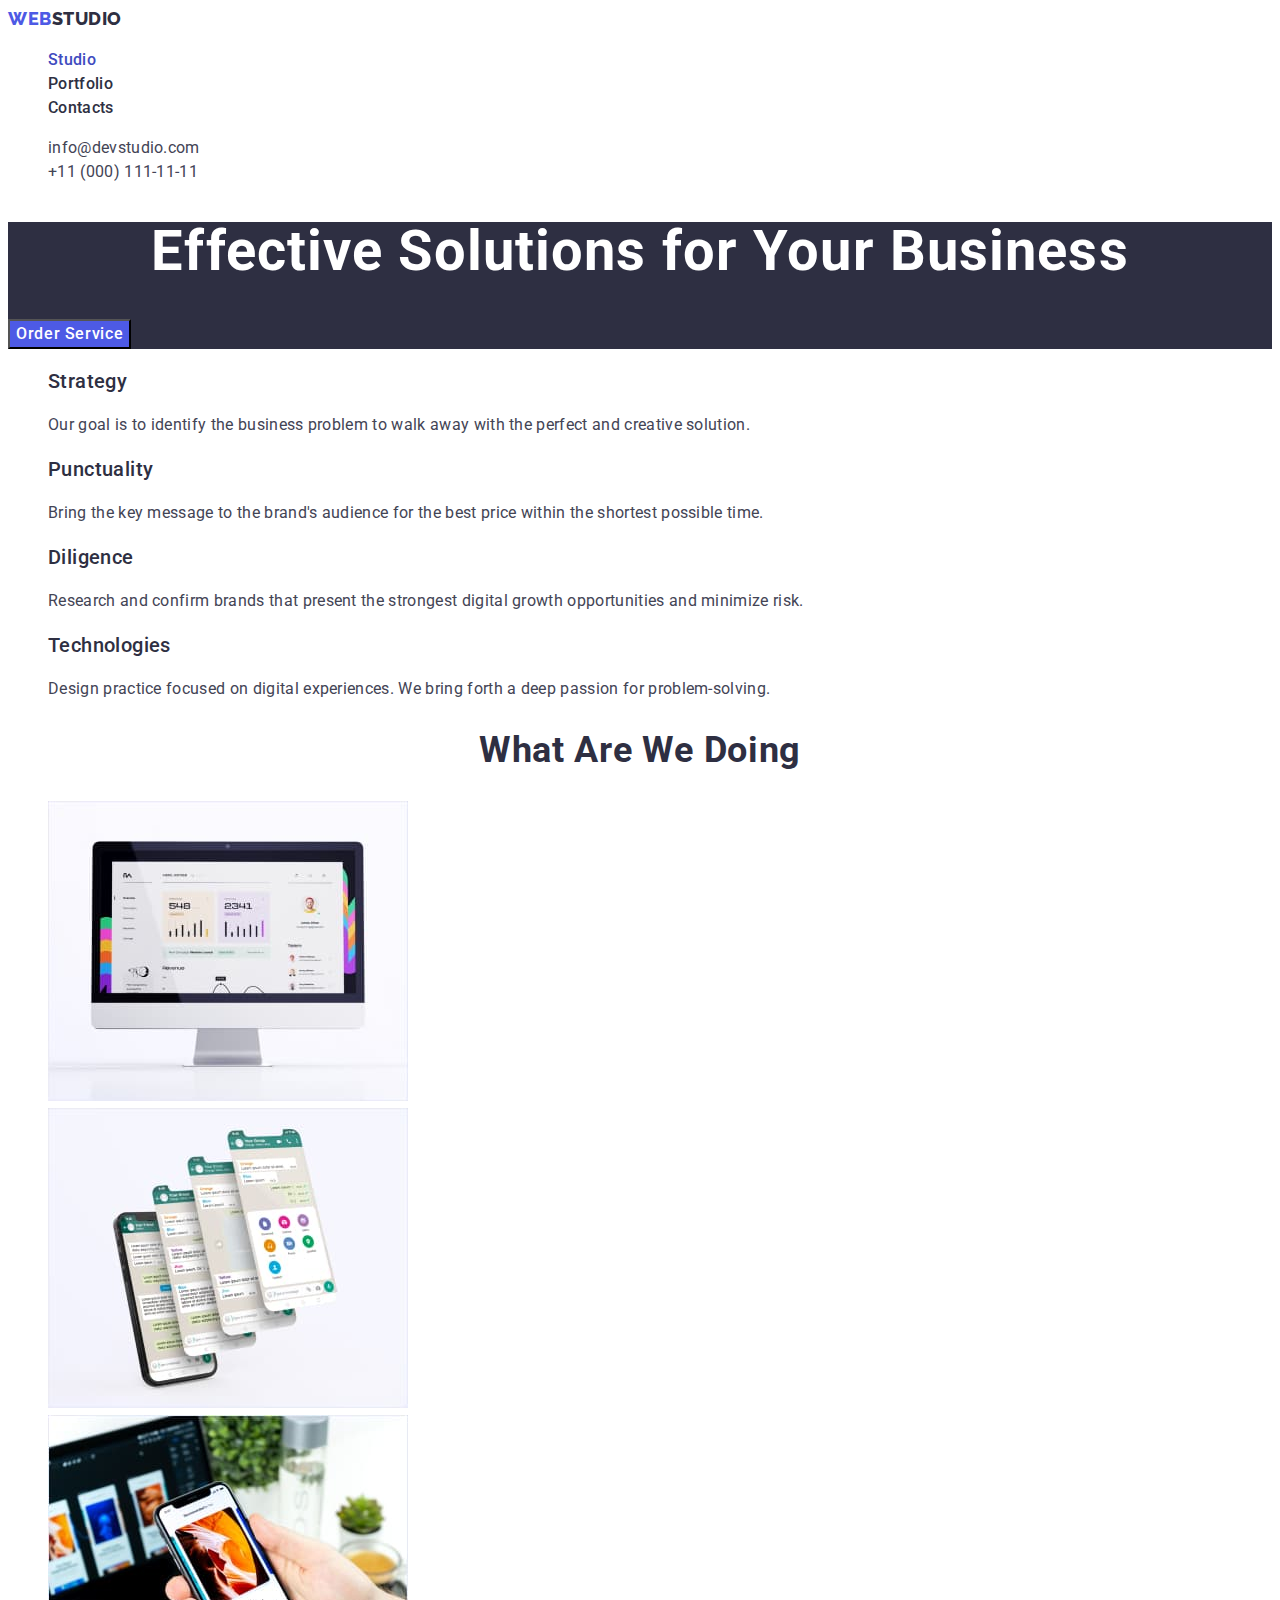
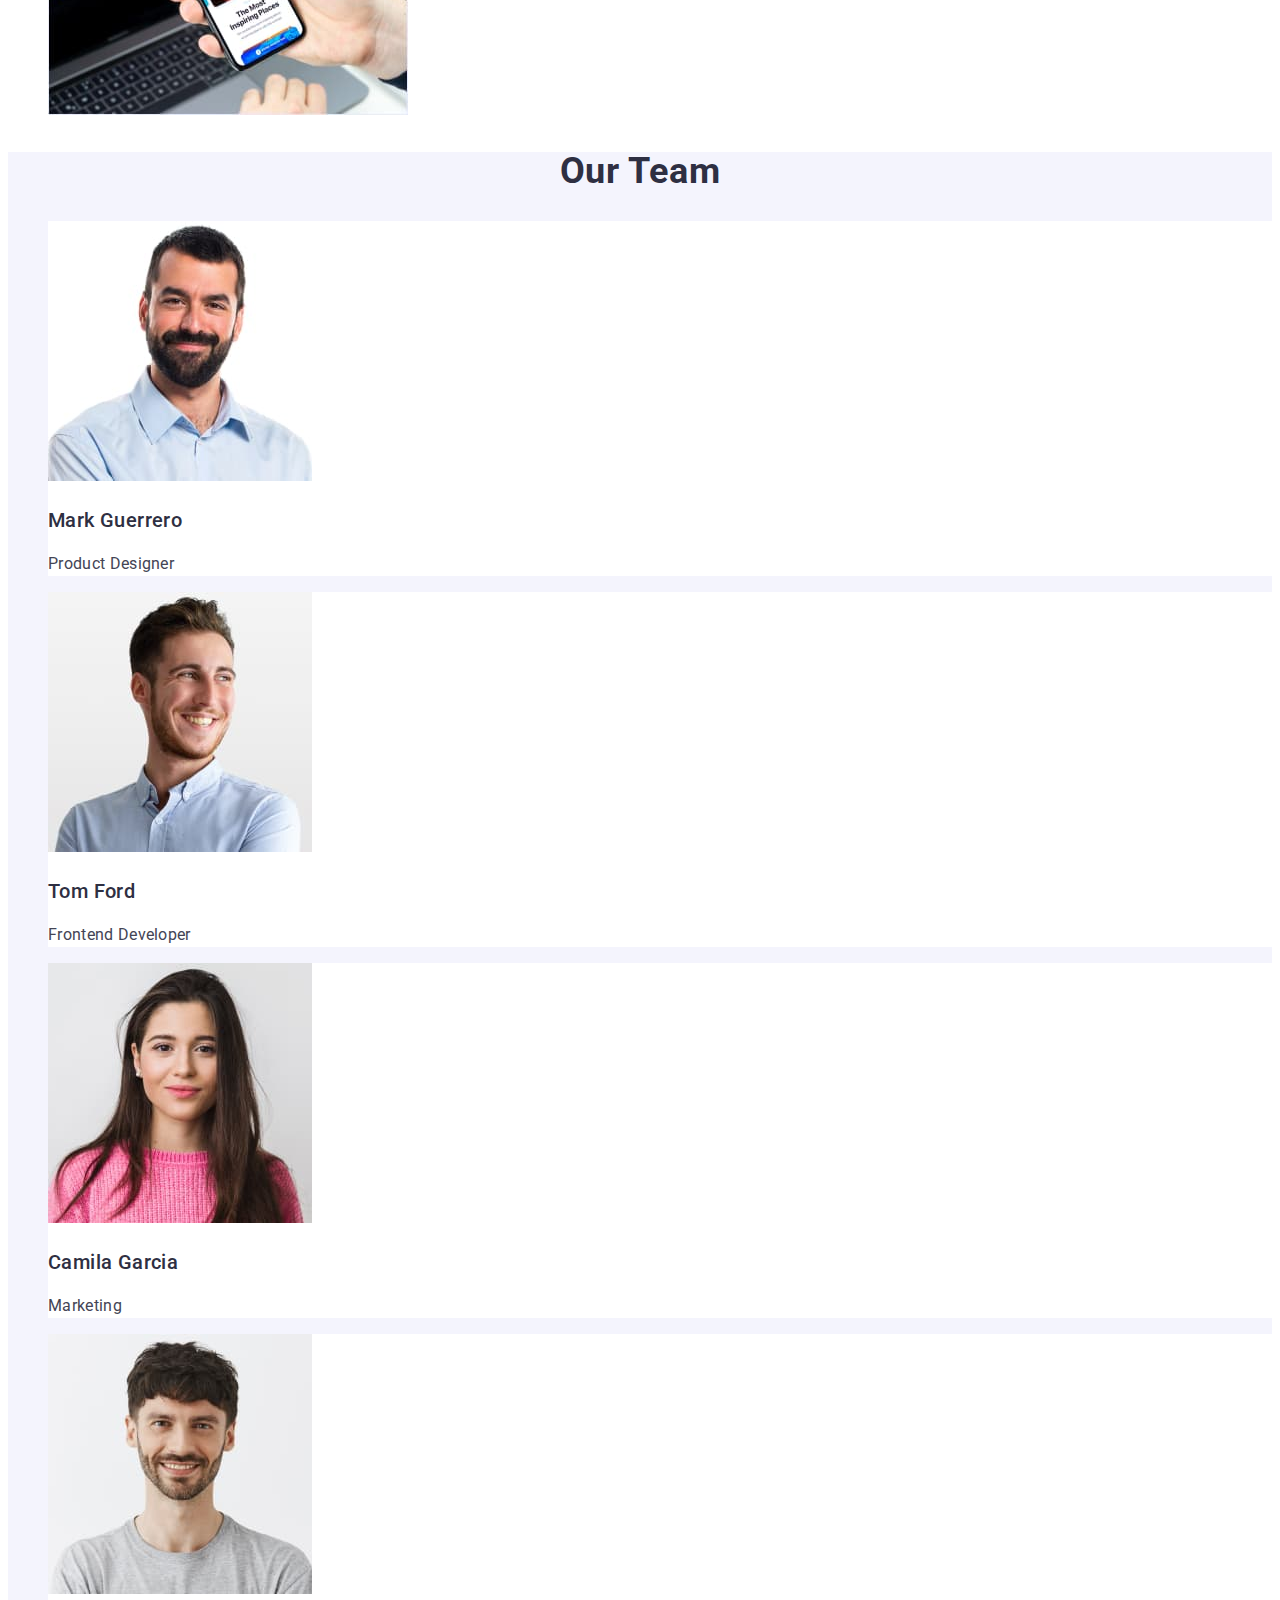
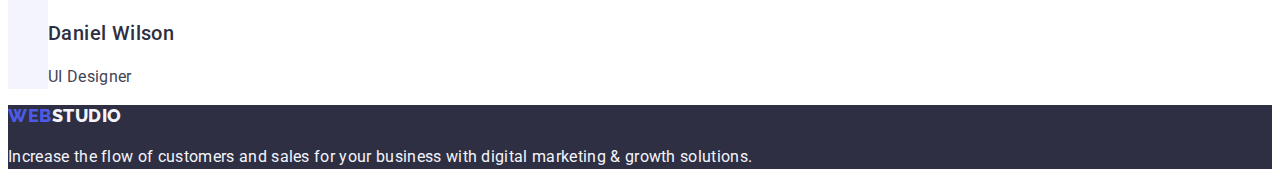
==== index.html @ a980b874 "Initial commit" ====
<!DOCTYPE html>
<html lang="en">
  <head>
    <meta charset="UTF-8" />
    <meta http-equiv="X-UA-Compatible" content="IE=edge" />
    <meta name="viewport" content="width=device-width, initial-scale=1.0" />
    <title>Web Studio</title>
    <link rel="preconnect" href="https://fonts.googleapis.com" />
    <link rel="preconnect" href="https://fonts.gstatic.com" crossorigin />
    <link
      href="https://fonts.googleapis.com/css2?family=Raleway:wght@800&family=Roboto:wght@400;500;700;900&display=swap"
      rel="stylesheet"
    />
    <link rel="stylesheet" href="./css/styles.css" />
  </head>
  <body>
    <!-- Header -->
    <header class="page-header">
      <!-- Navigation -->
      <nav class="navigation">
        <!-- Logotype -->
        <a class="link logotype" href="./index.html"
          >Web<span class="logo-theme-light">Studio</span></a
        >
        <ul class="menu list">
          <li class="menu-item">
            <a class="menu-link link current" href="./index.html">Studio</a>
          </li>

          <li class="menu-item">
            <a class="menu-link link" href="./portfolio.html">Portfolio</a>
          </li>

          <li class="menu-item">
            <a class="menu-link link" href="">Contacts</a>
          </li>
        </ul>
      </nav>
      <!-- Contacts -->
      <address class="address">
        <ul class="contacts list">
          <li class="contact-item">
            <a class="contact-link link" href="mailto:info@devstudio.com">info@devstudio.com</a>
          </li>

          <li class="contact-item">
            <a class="contact-link link" href="tel:+110001111111">+11 (000) 111-11-11</a>
          </li>
        </ul>
      </address>
    </header>
    <!-- Main content -->
    <main>
      <!-- Hero -->
      <section class="hero">
        <h1 class="hero-title">Effective Solutions for Your Business</h1>
        <button class="modal-btn" type="button">Order Service</button>
      </section>
      <!-- Our advantages -->
      <section class="advantages">
        <h2 class="secondary-title" hidden>Our advantages</h2>
        <ul class="list">
          <li>
            <h3 class="advantage-title">Strategy</h3>
            <p class="advantage-text">
              Our goal is to identify the business problem to walk away with the perfect and
              creative solution.
            </p>
          </li>

          <li>
            <h3 class="advantage-title">Punctuality</h3>
            <p class="advantage-text">
              Bring the key message to the brand's audience for the best price within the shortest
              possible time.
            </p>
          </li>

          <li>
            <h3 class="advantage-title">Diligence</h3>
            <p class="advantage-text">
              Research and confirm brands that present the strongest digital growth opportunities
              and minimize risk.
            </p>
          </li>

          <li>
            <h3 class="advantage-title">Technologies</h3>
            <p class="advantage-text">
              Design practice focused on digital experiences. We bring forth a deep passion for
              problem-solving.
            </p>
          </li>
        </ul>
      </section>
      <!-- What are we doing -->
      <section class="services">
        <h2 class="secondary-title">What are we doing</h2>
        <ul class="list">
          <li>
            <img src="./images/services/img-1.jpg" alt="Computer" width="360" height="300" />
          </li>

          <li>
            <img
              src="./images/services/img-2.jpg" alt="Message on mobile phone" width="360" height="300" />
          </li>

          <li>
            <img
              src="./images/services/img-3.jpg" alt="Mobile phone and laptop" width="360" height="300" />
          </li>
        </ul>
      </section>

      <!-- Our team -->
      <section class="team">
        <h2 class="secondary-title">Our Team</h2>
        <ul class="list">
          <li class="team-item">
            <img
              src="./images/our-team/mark-guerrero.jpg"
              alt="Mark Guerrero"
              width="264"
              height="260"
            />
            <h3 class="photo-title">Mark Guerrero</h3>
            <p class="photo-description">Product Designer</p>
          </li>

          <li class="team-item">
            <img src="./images/our-team/tom-ford.jpg" alt="Tom Ford" width="264" height="260" />
            <h3 class="photo-title">Tom Ford</h3>
            <p class="photo-description">Frontend Developer</p>
          </li>

          <li class="team-item">
            <img
              src="./images/our-team/camila-garcia.jpg"
              alt="Camila Garcia"
              width="264"
              height="260"
            />
            <h3 class="photo-title">Camila Garcia</h3>
            <p class="photo-description">Marketing</p>
          </li>
          
          <li class="team-item">
            <img
              src="./images/our-team/daniel-wilson.jpg"
              alt="Daniel Wilson"
              width="264"
              height="260"
            />
            <h3 class="photo-title">Daniel Wilson</h3>
            <p class="photo-description">UI Designer</p>
          </li>
        </ul>
      </section>
    </main>
    <!-- Footer -->
    <footer class="page-footer">
      <!-- Logotype -->
      <a class="link logotype" href="./index.html"
        >Web<span class="logo-theme-dark">Studio</span></a
      >
      <p class="footer-text">
        Increase the flow of customers and sales for your business with digital marketing & growth
        solutions.
      </p>
    </footer>
  </body>
</html>
---- css/styles.css ----
:root {
  --primary-text-color-theme-light: #434455;
  --secondary-text-color-theme-light: #2e2f42;
  --primary-text-color-theme-dark: #ffffff;
  --secondary-text-color-theme-dark: #f4f4fd;
  --logo-color: #4d5ae5;
  --accent-color: #404bbf;
  --batton-background-theme-dark: #4d5ae5;
  --batton-background-accent: #404bbf;
}

.list {
  list-style: none;
}

.link {
  text-decoration: none;
}

body {
  background-color: #ffffff;
  font-family: "Roboto", sans-serif;
  font-size: 16px;
  line-height: 1.5;
  letter-spacing: 0.02em;
  color: var(--primary-text-color-theme-light);
}

/* ==================================COMPONENTS=============================== */

.secondary-title {
   font-size: 36px;
  line-height: 1.11;
  text-align: center;
    text-transform: capitalize;
    letter-spacing: 0.02em;
    color: var(--secondary-text-color-theme-light);
}

.photo-title {
  font-weight: 500;
  font-size: 20px;
  line-height: 1.2;
  letter-spacing: 0.02em;
  color: var(--secondary-text-color-theme-light);
}

.photo-description {
  font-weight: 400;
  font-size: 16px;
  color: var(--primary-text-color-theme-light);
}

/* ==================================/COMPONENTS=============================== */

/* ==================================HEADER=============================== */
/* Logotype */
.logotype {
  font-family: "Raleway", sans-serif;
  font-weight: 800;
  font-size: 18px;
  line-height: 1.17;
  letter-spacing: 0.03em;
  text-transform: uppercase;
  color: var(--logo-color);
}

.logo-theme-light {
  color: var(--secondary-text-color-theme-light);
}

.logo-theme-dark {
  color: var(--secondary-text-color-theme-dark);
}

.menu-link {
  font-weight: 500;
  color: var(--secondary-text-color-theme-light);
}

.menu-link:hover,
.menu-link:focus {
  color: var(--accent-color);
}

/* Акцент на посилання на активну сторінку */
.menu .menu-link.link.current {
  color:var(--accent-color);
}

/* Contacts */

.address {
  font-style: normal;
}

.contact-link {
  font-style: normal;
  font-weight: 400;
  color: var(--primary-text-color-theme-light);
}
.contact-link:hover,
.contact-link:focus {
  color: var(--accent-color);
}

/* ==================================/HEADER=============================== */

/* ====================================HERO================================ */

.hero {
  background-color: var(--secondary-text-color-theme-light);
}

.hero-title {
  font-size: 56px;
  line-height: 1.07;
  color: var(--primary-text-color-theme-dark);
  text-align: center;
  letter-spacing: 0.02em;
}

/* Button */
.modal-btn {
  font-family: inherit;
  font-weight: 500;
  font-size: 16px;
  line-height: 1.5;
  letter-spacing: 0.04em;
  color: var(--primary-text-color-theme-dark);
  background: var(--batton-background-theme-dark);
  cursor: pointer;
}

.modal-btn:hover,
.modal-btn:focus {
  background: var(--batton-background-accent);
}

/* ====================================/HERO================================ */

/* ================================OUR ADVANTAGES============================ */

.advantage-title {
  font-weight: 500;
  font-size: 20px;
  line-height: 1.2;
  letter-spacing: 0.02em;
  color: var(--secondary-text-color-theme-light);
}

.advantage-text {
   color: var(--primary-text-color-theme-light);
}

/* ================================/OUR ADVANTAGES============================ */

/* ===============================WHAT ARE WE DOING=========================== */

/* ==============================/WHAT ARE WE DOING=========================== */

/* ====================================OUR TEAM=============================== */

.team {
  background-color: #F4F4FD;
}

.team-item {
  background-color: #FFFFFF;
}

/* ===================================/OUR TEAM=============================== */

/* =====================================FOOTER================================ */

.page-footer {
  background-color: var(--secondary-text-color-theme-light);
}

.footer-text {
  color: var(--secondary-text-color-theme-dark);
}

/* =====================================/FOOTER================================ */

/* =====================================FILTER================================ */

.filter-btn {
  font-family: inherit;
  font-style: normal;
  font-weight: 500;
  font-size: 16px;
  line-height: 1.5;
  letter-spacing: 0.04em;
  color: var(--logo-color);
  background: var(--secondary-text-color-theme-dark);
  cursor: pointer;
}

.filter-btn:hover,
.filter-btn:focus {
  color: var(--primary-text-color-theme-dark);
  background: var(--batton-background-accent);
}

/* =====================================FILTER================================ */
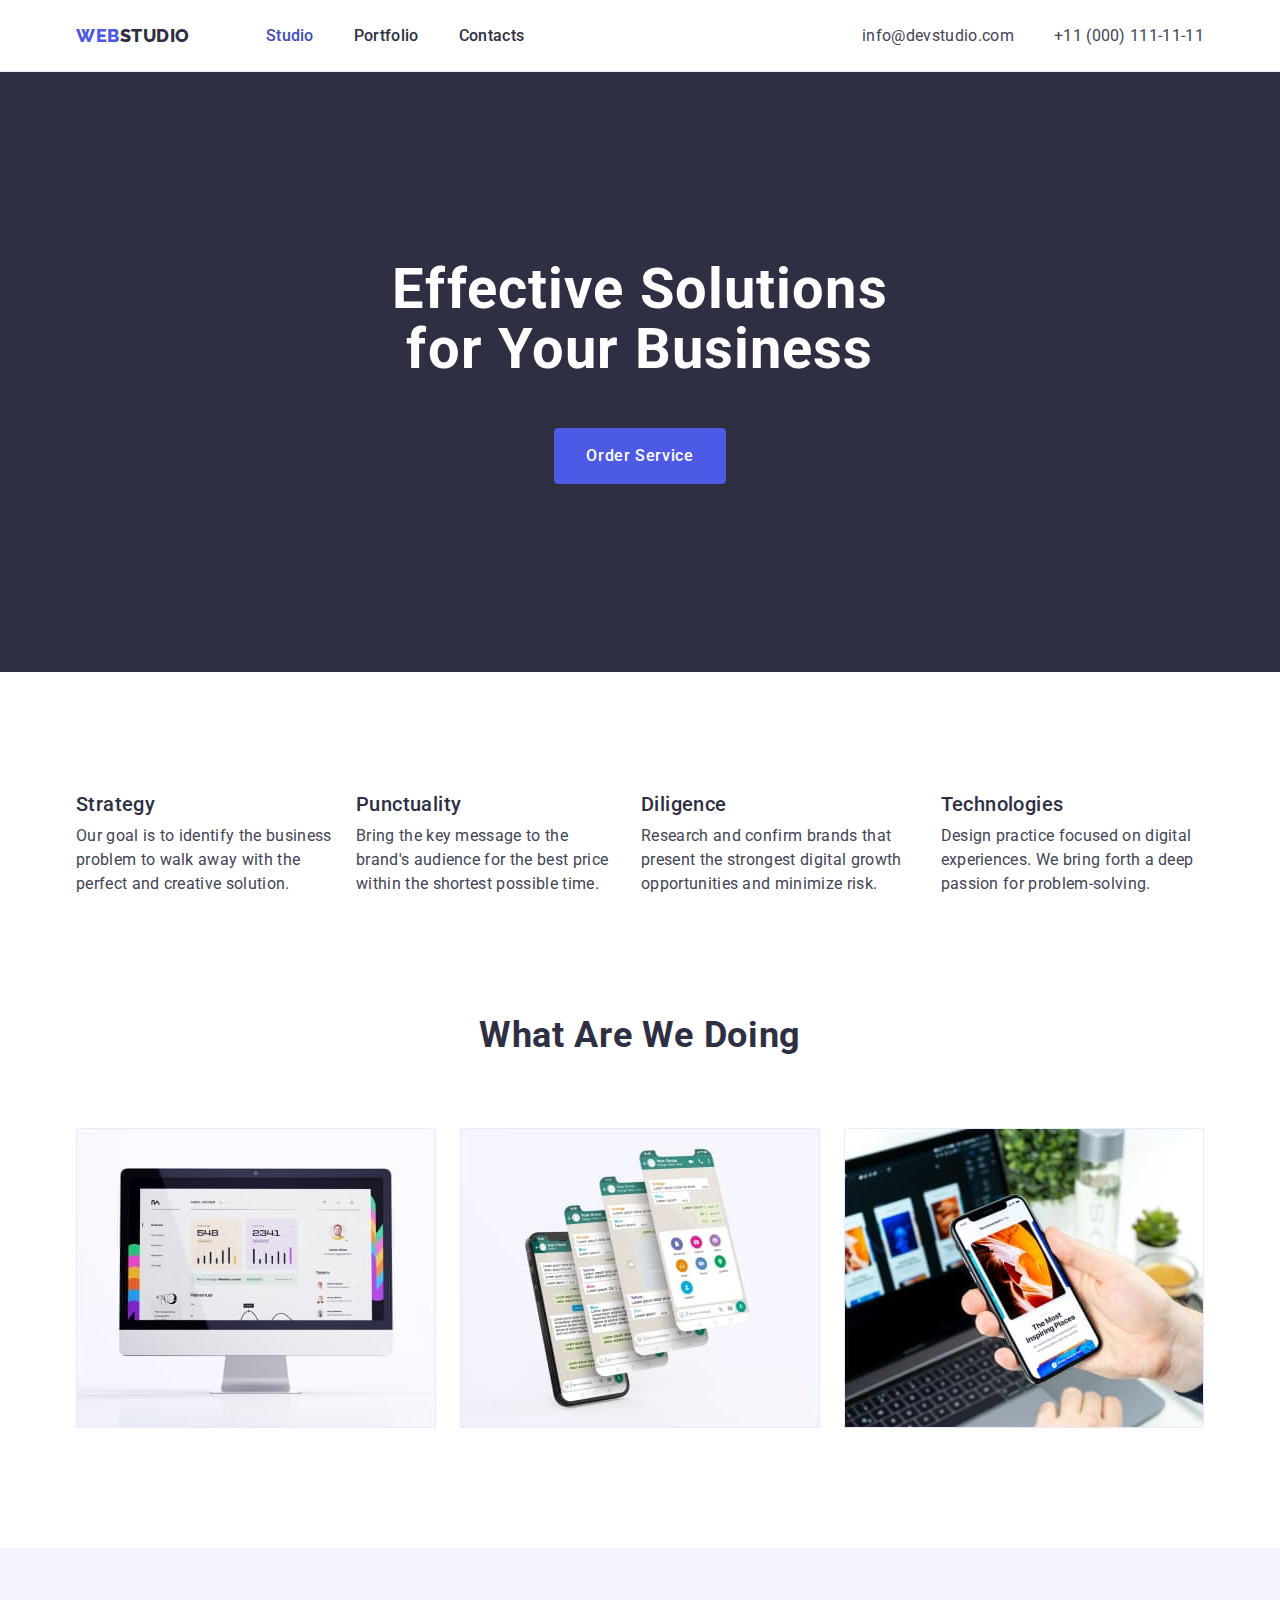
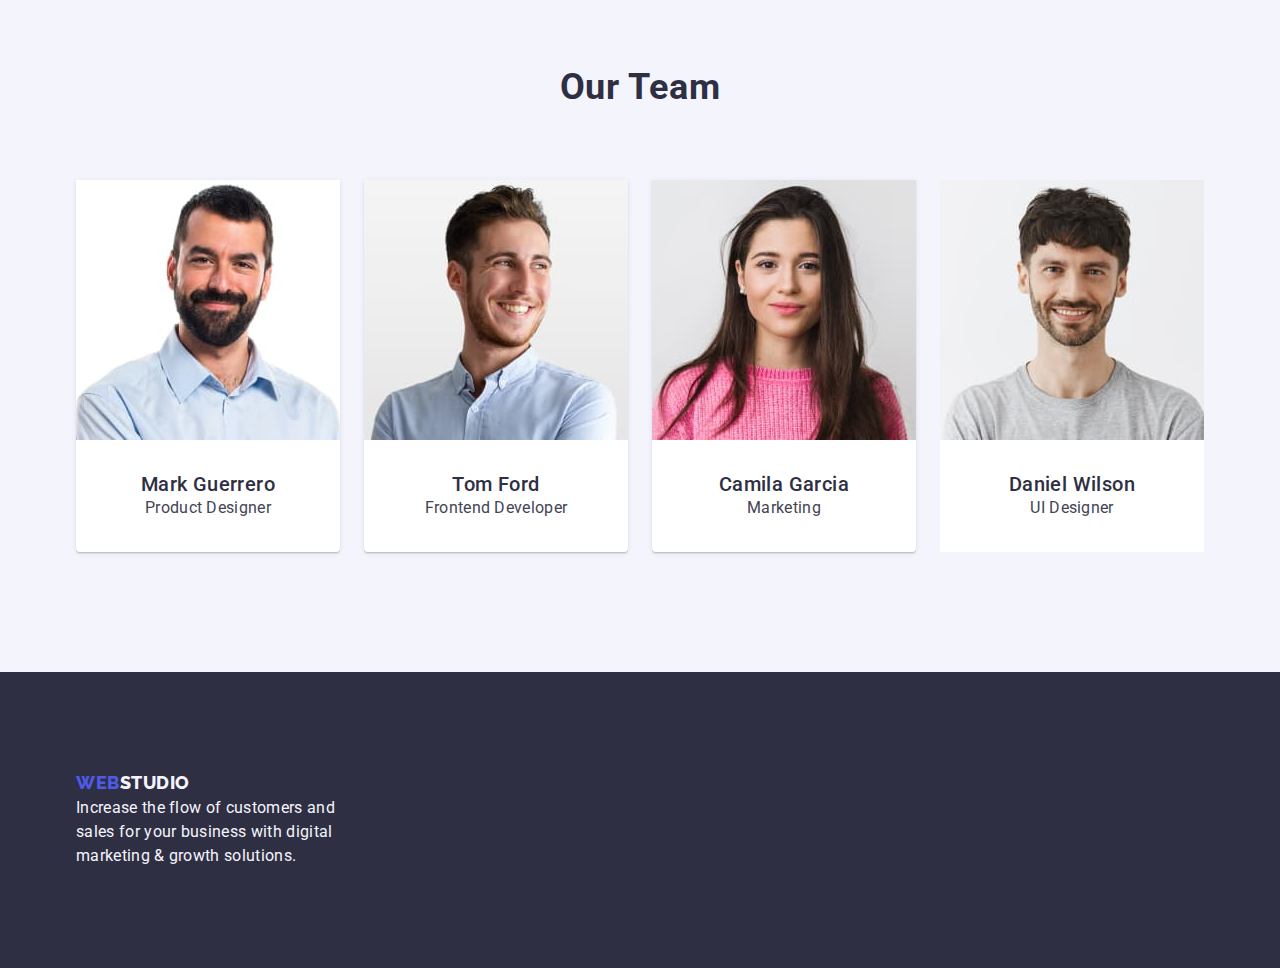
==== commit 876be9a3: "Module 3" ====
--- a/index.html
+++ b/index.html
@@ -11,163 +11,196 @@
       href="https://fonts.googleapis.com/css2?family=Raleway:wght@800&family=Roboto:wght@400;500;700;900&display=swap"
       rel="stylesheet"
     />
+    <link
+      rel="stylesheet"
+      href="https://cdn.jsdelivr.net/npm/modern-normalize@1.1.0/modern-normalize.min.css"
+    />
     <link rel="stylesheet" href="./css/styles.css" />
   </head>
   <body>
     <!-- Header -->
     <header class="page-header">
-      <!-- Navigation -->
-      <nav class="navigation">
-        <!-- Logotype -->
-        <a class="link logotype" href="./index.html"
-          >Web<span class="logo-theme-light">Studio</span></a
-        >
-        <ul class="menu list">
-          <li class="menu-item">
-            <a class="menu-link link current" href="./index.html">Studio</a>
-          </li>
-
-          <li class="menu-item">
-            <a class="menu-link link" href="./portfolio.html">Portfolio</a>
-          </li>
-
-          <li class="menu-item">
-            <a class="menu-link link" href="">Contacts</a>
-          </li>
-        </ul>
-      </nav>
-      <!-- Contacts -->
-      <address class="address">
-        <ul class="contacts list">
-          <li class="contact-item">
-            <a class="contact-link link" href="mailto:info@devstudio.com">info@devstudio.com</a>
-          </li>
-
-          <li class="contact-item">
-            <a class="contact-link link" href="tel:+110001111111">+11 (000) 111-11-11</a>
-          </li>
-        </ul>
-      </address>
+      <div class="container">
+        <!-- Navigation -->
+        <nav class="navigation">
+          <!-- Logotype -->
+          <a class="link logotype" href="./index.html"
+            >Web<span class="logo-theme-light">Studio</span></a
+          >
+          <ul class="menu list">
+            <li class="menu-item">
+              <a class="menu-link link current" href="./index.html">Studio</a>
+            </li>
+
+            <li class="menu-item">
+              <a class="menu-link link" href="./portfolio.html">Portfolio</a>
+            </li>
+
+            <li class="menu-item">
+              <a class="menu-link link" href="">Contacts</a>
+            </li>
+          </ul>
+        </nav>
+        <!-- Contacts -->
+        <address class="address">
+          <ul class="contacts list">
+            <li class="contact-item">
+              <a class="contact-link link" href="mailto:info@devstudio.com">info@devstudio.com</a>
+            </li>
+
+            <li class="contact-item">
+              <a class="contact-link link" href="tel:+110001111111">+11 (000) 111-11-11</a>
+            </li>
+          </ul>
+        </address>
+      </div>
     </header>
     <!-- Main content -->
     <main>
       <!-- Hero -->
       <section class="hero">
-        <h1 class="hero-title">Effective Solutions for Your Business</h1>
-        <button class="modal-btn" type="button">Order Service</button>
+        <div class="container">
+          <h1 class="hero-title">Effective Solutions for Your Business</h1>
+          <button class="modal-btn" type="button">Order Service</button>
+        </div>
       </section>
       <!-- Our advantages -->
-      <section class="advantages">
-        <h2 class="secondary-title" hidden>Our advantages</h2>
-        <ul class="list">
-          <li>
-            <h3 class="advantage-title">Strategy</h3>
-            <p class="advantage-text">
-              Our goal is to identify the business problem to walk away with the perfect and
-              creative solution.
-            </p>
-          </li>
-
-          <li>
-            <h3 class="advantage-title">Punctuality</h3>
-            <p class="advantage-text">
-              Bring the key message to the brand's audience for the best price within the shortest
-              possible time.
-            </p>
-          </li>
-
-          <li>
-            <h3 class="advantage-title">Diligence</h3>
-            <p class="advantage-text">
-              Research and confirm brands that present the strongest digital growth opportunities
-              and minimize risk.
-            </p>
-          </li>
-
-          <li>
-            <h3 class="advantage-title">Technologies</h3>
-            <p class="advantage-text">
-              Design practice focused on digital experiences. We bring forth a deep passion for
-              problem-solving.
-            </p>
-          </li>
-        </ul>
+      <section class="advantages section">
+        <div class="container">
+          <h2 class="secondary-title" hidden>Our advantages</h2>
+          <ul class="list">
+            <li class="item">
+              <h3 class="advantage-title">Strategy</h3>
+              <p class="advantage-text">
+                Our goal is to identify the business problem to walk away with the perfect and
+                creative solution.
+              </p>
+            </li>
+
+            <li class="item">
+              <h3 class="advantage-title">Punctuality</h3>
+              <p class="advantage-text">
+                Bring the key message to the brand's audience for the best price within the shortest
+                possible time.
+              </p>
+            </li>
+
+            <li class="item">
+              <h3 class="advantage-title">Diligence</h3>
+              <p class="advantage-text">
+                Research and confirm brands that present the strongest digital growth opportunities
+                and minimize risk.
+              </p>
+            </li>
+
+            <li class="item">
+              <h3 class="advantage-title">Technologies</h3>
+              <p class="advantage-text">
+                Design practice focused on digital experiences. We bring forth a deep passion for
+                problem-solving.
+              </p>
+            </li>
+          </ul>
+        </div>
       </section>
       <!-- What are we doing -->
-      <section class="services">
-        <h2 class="secondary-title">What are we doing</h2>
-        <ul class="list">
-          <li>
-            <img src="./images/services/img-1.jpg" alt="Computer" width="360" height="300" />
-          </li>
-
-          <li>
-            <img
-              src="./images/services/img-2.jpg" alt="Message on mobile phone" width="360" height="300" />
-          </li>
-
-          <li>
-            <img
-              src="./images/services/img-3.jpg" alt="Mobile phone and laptop" width="360" height="300" />
-          </li>
-        </ul>
+      <section class="services section">
+        <div class="container">
+          <h2 class="secondary-title">What are we doing</h2>
+          <ul class="list">
+            <li class="item">
+              <img src="./images/services/img-1.jpg" alt="Computer" width="360" height="300" />
+            </li>
+
+            <li class="item">
+              <img
+                src="./images/services/img-2.jpg"
+                alt="Message on mobile phone"
+                width="360"
+                height="300"
+              />
+            </li>
+
+            <li class="item">
+              <img
+                src="./images/services/img-3.jpg"
+                alt="Mobile phone and laptop"
+                width="360"
+                height="300"
+              />
+            </li>
+          </ul>
+        </div>
       </section>
 
       <!-- Our team -->
-      <section class="team">
-        <h2 class="secondary-title">Our Team</h2>
-        <ul class="list">
-          <li class="team-item">
-            <img
-              src="./images/our-team/mark-guerrero.jpg"
-              alt="Mark Guerrero"
-              width="264"
-              height="260"
-            />
-            <h3 class="photo-title">Mark Guerrero</h3>
-            <p class="photo-description">Product Designer</p>
-          </li>
-
-          <li class="team-item">
-            <img src="./images/our-team/tom-ford.jpg" alt="Tom Ford" width="264" height="260" />
-            <h3 class="photo-title">Tom Ford</h3>
-            <p class="photo-description">Frontend Developer</p>
-          </li>
-
-          <li class="team-item">
-            <img
-              src="./images/our-team/camila-garcia.jpg"
-              alt="Camila Garcia"
-              width="264"
-              height="260"
-            />
-            <h3 class="photo-title">Camila Garcia</h3>
-            <p class="photo-description">Marketing</p>
-          </li>
-          
-          <li class="team-item">
-            <img
-              src="./images/our-team/daniel-wilson.jpg"
-              alt="Daniel Wilson"
-              width="264"
-              height="260"
-            />
-            <h3 class="photo-title">Daniel Wilson</h3>
-            <p class="photo-description">UI Designer</p>
-          </li>
-        </ul>
+      <section class="team section">
+        <div class="container">
+          <h2 class="secondary-title">Our Team</h2>
+          <ul class="list">
+            <li class="team-item">
+              <img
+                src="./images/our-team/mark-guerrero.jpg"
+                alt="Mark Guerrero"
+                width="264"
+                height="260"
+              />
+              <div class="employees-card-content">
+                <h3 class="photo-title">Mark Guerrero</h3>
+                <p class="photo-description">Product Designer</p>
+              </div>
+            </li>
+
+            <li class="team-item">
+              <img src="./images/our-team/tom-ford.jpg" alt="Tom Ford" width="264" height="260" />
+              <div class="employees-card-content">
+                <h3 class="photo-title">Tom Ford</h3>
+                <p class="photo-description">Frontend Developer</p>
+              </div>
+            </li>
+
+            <li class="team-item">
+              <img
+                src="./images/our-team/camila-garcia.jpg"
+                alt="Camila Garcia"
+                width="264"
+                height="260"
+              />
+              <div class="employees-card-content">
+                <h3 class="photo-title">Camila Garcia</h3>
+                <p class="photo-description">Marketing</p>
+              </div>
+            </li>
+
+            <li class="team-item">
+              <img
+                src="./images/our-team/daniel-wilson.jpg"
+                alt="Daniel Wilson"
+                width="264"
+                height="260"
+              />
+              <div class="employees-card-content">
+                <h3 class="photo-title">Daniel Wilson</h3>
+                <p class="photo-description">UI Designer</p>
+              </div>
+            </li>
+          </ul>
+        </div>
       </section>
     </main>
+
     <!-- Footer -->
     <footer class="page-footer">
-      <!-- Logotype -->
-      <a class="link logotype" href="./index.html"
-        >Web<span class="logo-theme-dark">Studio</span></a
-      >
-      <p class="footer-text">
-        Increase the flow of customers and sales for your business with digital marketing & growth
-        solutions.
-      </p>
+      <div class="container">
+        <!-- Logotype -->
+        <a class="link logotype" href="./index.html"
+          >Web<span class="logo-theme-dark">Studio</span></a
+        >
+        <p class="footer-text">
+          Increase the flow of customers and sales for your business with digital marketing & growth
+          solutions.
+        </p>
+      </div>
     </footer>
   </body>
 </html>
--- a/css/styles.css
+++ b/css/styles.css
@@ -1,4 +1,5 @@
 :root {
+  /* Color */
   --primary-text-color-theme-light: #434455;
   --secondary-text-color-theme-light: #2e2f42;
   --primary-text-color-theme-dark: #ffffff;
@@ -9,6 +10,29 @@
   --batton-background-accent: #404bbf;
 }
 
+h1,
+h2,
+h3,
+h4,
+p,
+ul {
+  margin-top: 0;
+  margin-bottom: 0;
+  /* Пізніше витерти */
+  /* outline: 2px solid orange; */
+}
+
+ul {
+  padding-left: 0;
+}
+
+img {
+  display: block;
+  /* Пізніше витерти */
+  /* outline: 2px solid orangered; */
+  /* max-width: 100%; - задаємо, коли не вказуємо розмір у розмітці*/
+}
+
 .list {
   list-style: none;
 }
@@ -26,15 +50,24 @@
   color: var(--primary-text-color-theme-light);
 }
 
+.container {
+  width: 1158px;
+  margin: 0 auto;
+  padding: 0 15px;
+  /* Пізніше витерти */
+  /* outline: 2px solid black; */
+}
+
 /* ==================================COMPONENTS=============================== */
 
 .secondary-title {
-   font-size: 36px;
+  margin-bottom: 72px;
+  font-size: 36px;
   line-height: 1.11;
   text-align: center;
-    text-transform: capitalize;
-    letter-spacing: 0.02em;
-    color: var(--secondary-text-color-theme-light);
+  text-transform: capitalize;
+  letter-spacing: 0.02em;
+  color: var(--secondary-text-color-theme-light);
 }
 
 .photo-title {
@@ -51,11 +84,38 @@
   color: var(--primary-text-color-theme-light);
 }
 
+.section {
+padding-top: 120px;
+}
+
+.section:nth-child(n+3) {
+padding-bottom: 120px;
+}
+
 /* ==================================/COMPONENTS=============================== */
 
 /* ==================================HEADER=============================== */
+
+.page-header {
+  padding-top: 24px;
+  padding-bottom: 23px;
+  border-bottom: 1px solid #E7E9FC;
+}
+
+.page-header .container {
+  display: flex;
+  align-items: center;
+  justify-content: space-between;
+}
+
+.navigation {
+  display: flex;
+  align-items: center;
+}
+
 /* Logotype */
 .logotype {
+  margin-right: 76px;
   font-family: "Raleway", sans-serif;
   font-weight: 800;
   font-size: 18px;
@@ -73,10 +133,26 @@
   color: var(--secondary-text-color-theme-dark);
 }
 
+.menu {
+  display: flex;
+  /* align-items: flex-start; - не знаю, чи потрібно, у нас елементи вирівнюються через падінги батьківського елемента*/
+
+}
+
+.menu-item:not(:last-child) {
+  margin-right: 40px;
+}
+
 .menu-link {
   font-weight: 500;
   color: var(--secondary-text-color-theme-light);
 }
+
+/* Рекомендувавв зробити Олександр Репета, щоб збільшити область посилань, але в ТЗ сказано, що робити, згідно макета.
+.menu-link {
+    padding-top: ;
+    padding-bottom: ;
+} */
 
 .menu-link:hover,
 .menu-link:focus {
@@ -85,13 +161,21 @@
 
 /* Акцент на посилання на активну сторінку */
 .menu .menu-link.link.current {
-  color:var(--accent-color);
+  color: var(--accent-color);
 }
 
 /* Contacts */
 
 .address {
   font-style: normal;
+}
+
+.contacts {
+  display: flex;
+}
+
+.contact-item+.contact-item {
+  margin-left: 40px;
 }
 
 .contact-link {
@@ -99,6 +183,7 @@
   font-weight: 400;
   color: var(--primary-text-color-theme-light);
 }
+
 .contact-link:hover,
 .contact-link:focus {
   color: var(--accent-color);
@@ -110,18 +195,30 @@
 
 .hero {
   background-color: var(--secondary-text-color-theme-light);
-}
+  text-align: center;
+  padding: 188px 0;
+}
+
+/* Padding вказали у секції вище */
+/* .hero .container {
+  padding: 188px 0;
+} */
 
 .hero-title {
   font-size: 56px;
   line-height: 1.07;
   color: var(--primary-text-color-theme-dark);
-  text-align: center;
-  letter-spacing: 0.02em;
+  letter-spacing: 0.02em;
+  margin: 0 auto 48px;
+  width: 496px;
 }
 
 /* Button */
 .modal-btn {
+  border-radius: 4px;
+  padding: 16px 32px;
+  min-width: 169px;
+  border: none;
   font-family: inherit;
   font-weight: 500;
   font-size: 16px;
@@ -130,6 +227,7 @@
   color: var(--primary-text-color-theme-dark);
   background: var(--batton-background-theme-dark);
   cursor: pointer;
+  text-align: center;
 }
 
 .modal-btn:hover,
@@ -142,6 +240,7 @@
 /* ================================OUR ADVANTAGES============================ */
 
 .advantage-title {
+  margin-bottom: 8px;
   font-weight: 500;
   font-size: 20px;
   line-height: 1.2;
@@ -150,23 +249,55 @@
 }
 
 .advantage-text {
-   color: var(--primary-text-color-theme-light);
+  color: var(--primary-text-color-theme-light);
+}
+
+.advantages .list {
+  display: flex;
+  }
+
+.advantages .item:not(:last-child) {
+margin-right: 24px;
 }
 
 /* ================================/OUR ADVANTAGES============================ */
 
 /* ===============================WHAT ARE WE DOING=========================== */
 
+.services .list {
+  display: flex;  
+  }
+
+.services .item:not(:last-child) {
+margin-right: 24px;
+}
+
+
 /* ==============================/WHAT ARE WE DOING=========================== */
 
 /* ====================================OUR TEAM=============================== */
 
 .team {
-  background-color: #F4F4FD;
+  background-color: #f4f4fd;
 }
 
 .team-item {
-  background-color: #FFFFFF;
+  background-color: #ffffff;
+}
+
+.team .list {
+  display: flex;
+  }
+
+.team-item:not(:last-child) {
+  margin-right: 24px;
+  box-shadow: 0px 1px 6px rgba(46, 47, 66, 0.08), 0px 1px 1px rgba(46, 47, 66, 0.16), 0px 2px 1px rgba(46, 47, 66, 0.08);
+  border-radius: 0px 0px 4px 4px;
+}
+
+.employees-card-content {
+  padding: 32px 16px;
+  text-align: center;
 }
 
 /* ===================================/OUR TEAM=============================== */
@@ -175,32 +306,85 @@
 
 .page-footer {
   background-color: var(--secondary-text-color-theme-light);
+  padding-top: 100px;
+    padding-bottom: 100px;
 }
 
 .footer-text {
   color: var(--secondary-text-color-theme-dark);
+  width: 264px;
 }
 
 /* =====================================/FOOTER================================ */
 
 /* =====================================FILTER================================ */
 
+.filter {
+  padding-top: 96px;
+    padding-bottom: 120px;
+}
+
+.filter-list {
+  display: flex;
+  justify-content: center;
+  margin-bottom: 72px;
+  }
+
+.filter-item:not(:last-child) {
+  margin-right: 24px;
+}
+
 .filter-btn {
+  
   font-family: inherit;
   font-style: normal;
   font-weight: 500;
   font-size: 16px;
   line-height: 1.5;
   letter-spacing: 0.04em;
-  color: var(--logo-color);
+    color: var(--logo-color);
   background: var(--secondary-text-color-theme-dark);
+  padding: 12px 24px;
+  border: 1px solid #E7E9FC;
+    border-radius: 4px;
   cursor: pointer;
 }
 
 .filter-btn:hover,
 .filter-btn:focus {
   color: var(--primary-text-color-theme-dark);
-  background: var(--batton-background-accent);
-}
-
-/* =====================================FILTER================================ */
+  background: var(--accent-color);
+  box-shadow: 0px 3px 1px rgba(0, 0, 0, 0.1), 0px 2px 1px rgba(0, 0, 0, 0.08), 0px 2px 2px rgba(0, 0, 0, 0.12);
+  border: none;
+}
+
+.filter .card-set {
+  display: flex;
+  flex-wrap: wrap;
+  margin-left: -24px;
+  margin-top: -48px;
+}
+
+.filter .card-item {
+  margin-left: 24px;
+  margin-top: 48px;
+  /* flex-basis: calc(100% / 3 - 24); - задаємо,
+    коли не вказуємо розмір у розмітці */
+}
+
+.filter .card-content {
+padding: 32px 16px;
+border-right: 1px solid #E7E9FC;
+border-bottom: 1px solid #E7E9FC;
+  border-left: 1px solid #E7E9FC; 
+}
+
+.filter .photo-title {
+  margin-bottom: 8px;
+}
+
+/* display: flex;
+flex-wrap: wrap;
+gap: 30px; */
+
+/* =====================================FILTER================================ */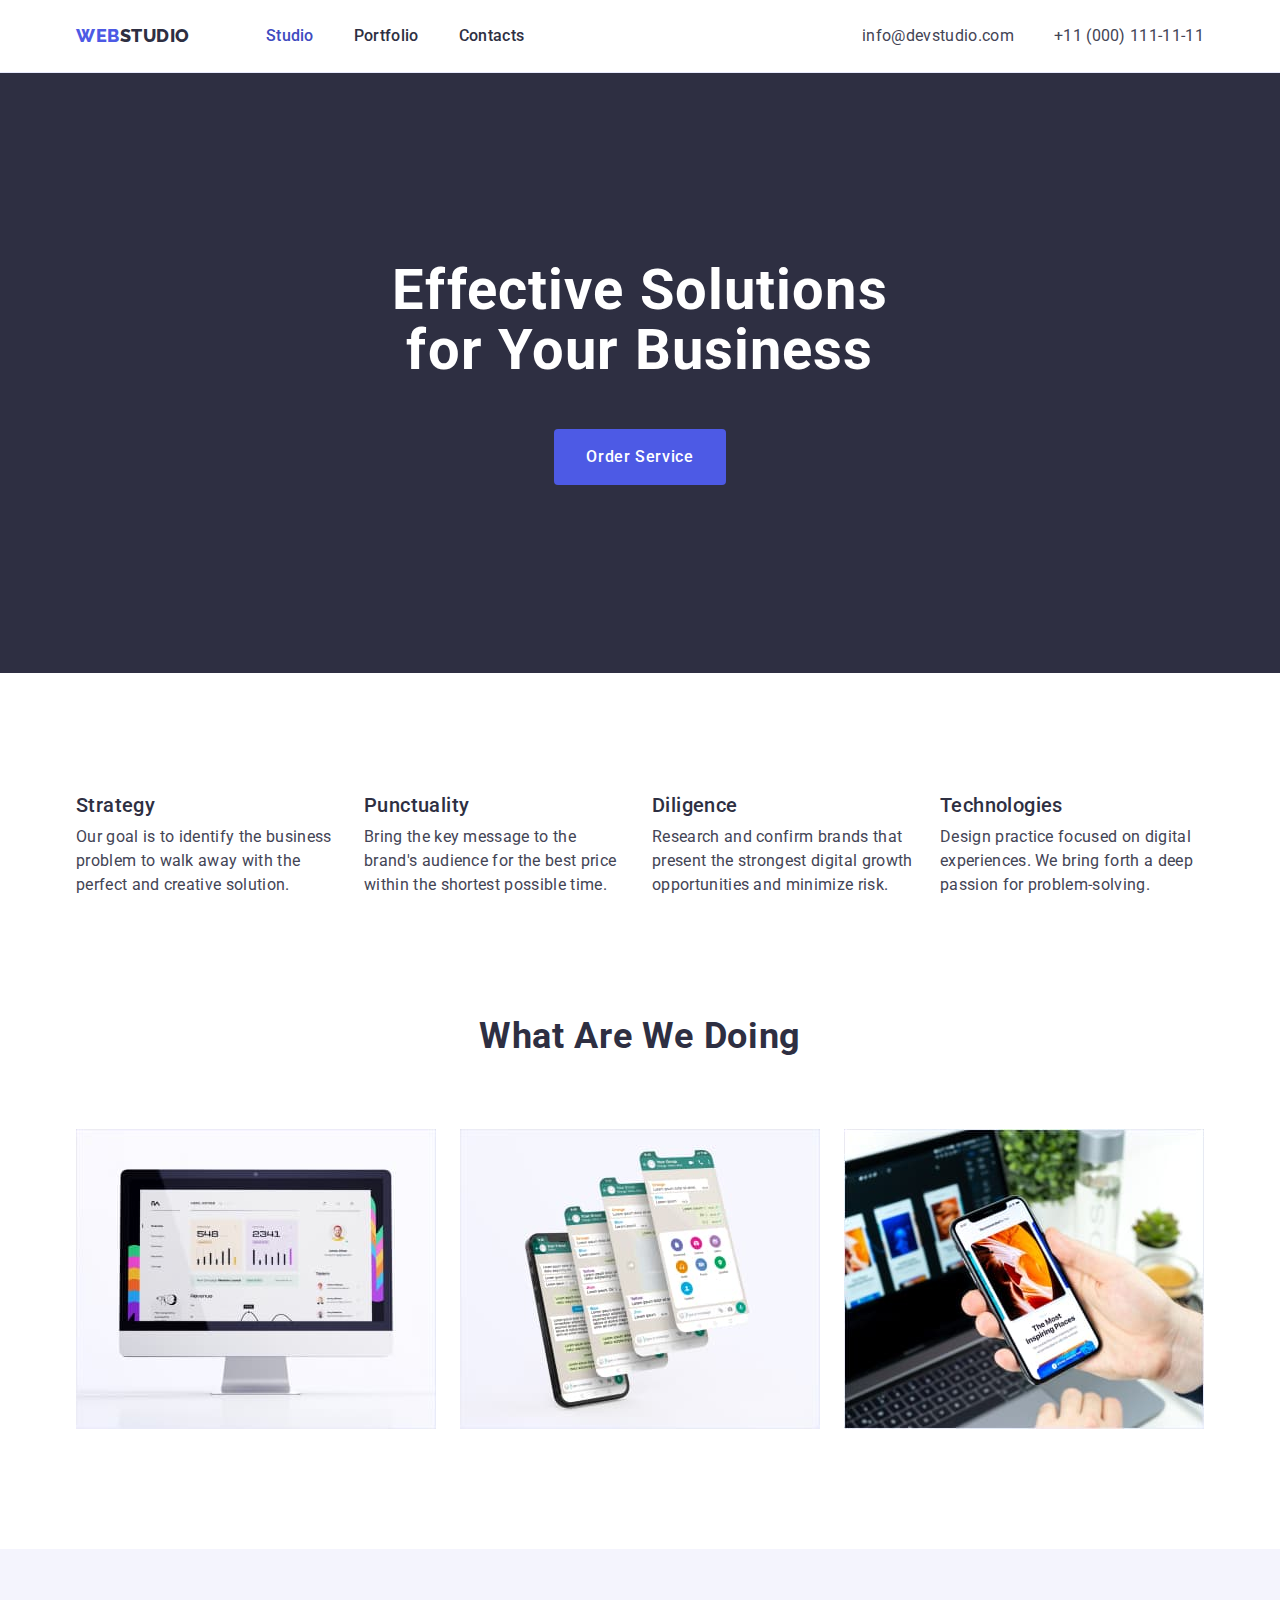
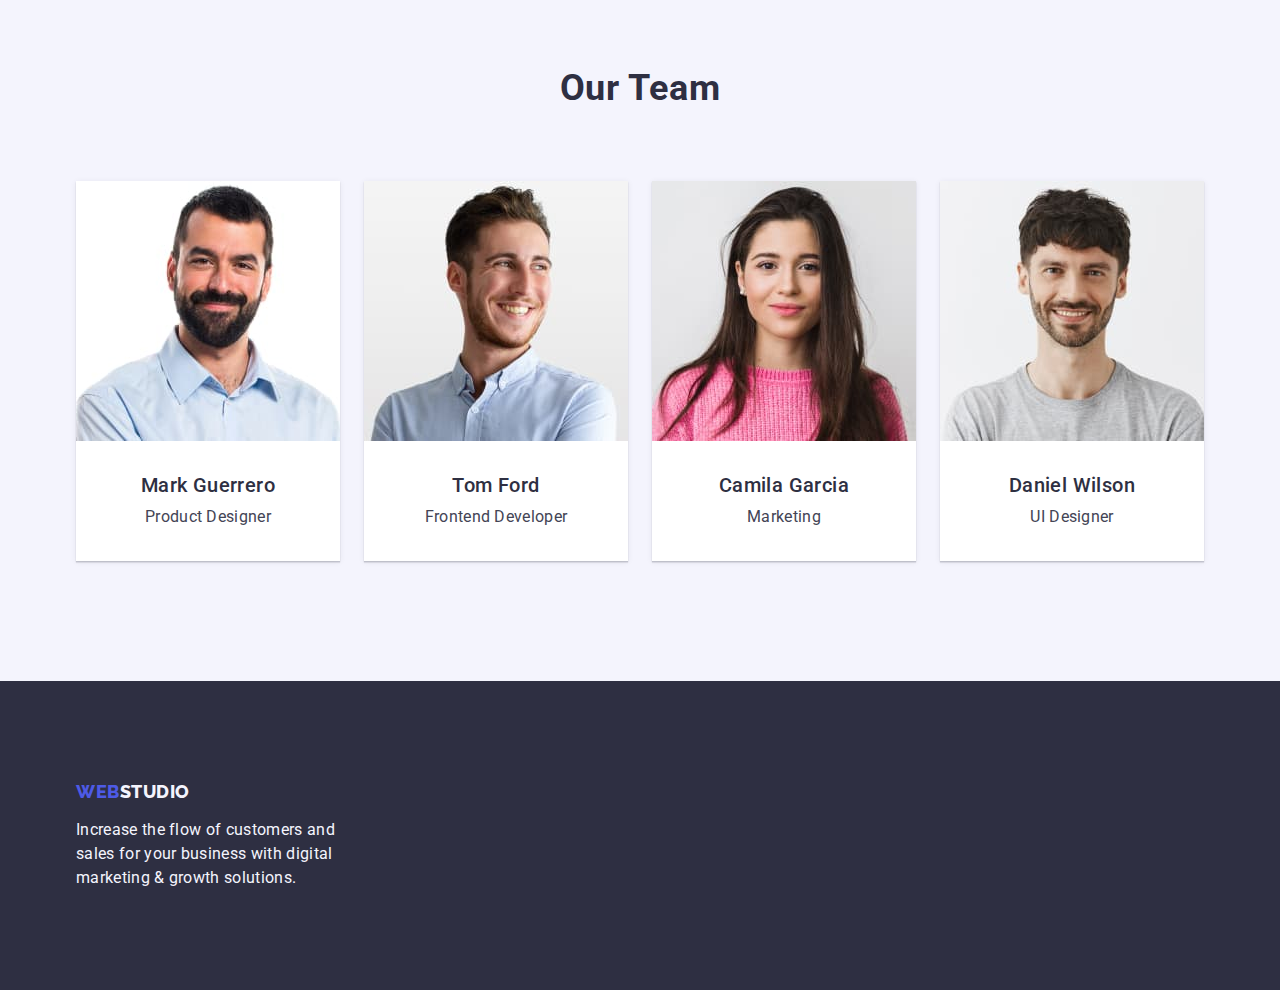
==== commit 311887a9: "Added visually-hidden" ====
--- a/index.html
+++ b/index.html
@@ -9,12 +9,8 @@
     <link rel="preconnect" href="https://fonts.gstatic.com" crossorigin />
     <link
       href="https://fonts.googleapis.com/css2?family=Raleway:wght@800&family=Roboto:wght@400;500;700;900&display=swap"
-      rel="stylesheet"
-    />
-    <link
-      rel="stylesheet"
-      href="https://cdn.jsdelivr.net/npm/modern-normalize@1.1.0/modern-normalize.min.css"
-    />
+      rel="stylesheet" />
+    <link rel="stylesheet" href="https://cdn.jsdelivr.net/npm/modern-normalize@1.1.0/modern-normalize.min.css" />
     <link rel="stylesheet" href="./css/styles.css" />
   </head>
   <body>
@@ -24,9 +20,7 @@
         <!-- Navigation -->
         <nav class="navigation">
           <!-- Logotype -->
-          <a class="link logotype" href="./index.html"
-            >Web<span class="logo-theme-light">Studio</span></a
-          >
+          <a class="link logotype" href="./index.html">Web<span class="logo-theme-light">Studio</span></a>
           <ul class="menu list">
             <li class="menu-item">
               <a class="menu-link link current" href="./index.html">Studio</a>
@@ -67,37 +61,33 @@
       <!-- Our advantages -->
       <section class="advantages section">
         <div class="container">
-          <h2 class="secondary-title" hidden>Our advantages</h2>
+          <h2 class="secondary-title visually-hidden">Our advantages</h2>
           <ul class="list">
             <li class="item">
               <h3 class="advantage-title">Strategy</h3>
               <p class="advantage-text">
-                Our goal is to identify the business problem to walk away with the perfect and
-                creative solution.
+                Our goal is to identify the business problem to walk away with the perfect and creative solution.
               </p>
             </li>
 
             <li class="item">
               <h3 class="advantage-title">Punctuality</h3>
               <p class="advantage-text">
-                Bring the key message to the brand's audience for the best price within the shortest
-                possible time.
+                Bring the key message to the brand's audience for the best price within the shortest possible time.
               </p>
             </li>
 
             <li class="item">
               <h3 class="advantage-title">Diligence</h3>
               <p class="advantage-text">
-                Research and confirm brands that present the strongest digital growth opportunities
-                and minimize risk.
+                Research and confirm brands that present the strongest digital growth opportunities and minimize risk.
               </p>
             </li>
 
             <li class="item">
               <h3 class="advantage-title">Technologies</h3>
               <p class="advantage-text">
-                Design practice focused on digital experiences. We bring forth a deep passion for
-                problem-solving.
+                Design practice focused on digital experiences. We bring forth a deep passion for problem-solving.
               </p>
             </li>
           </ul>
@@ -113,21 +103,11 @@
             </li>
 
             <li class="item">
-              <img
-                src="./images/services/img-2.jpg"
-                alt="Message on mobile phone"
-                width="360"
-                height="300"
-              />
+              <img src="./images/services/img-2.jpg" alt="Message on mobile phone" width="360" height="300" />
             </li>
 
             <li class="item">
-              <img
-                src="./images/services/img-3.jpg"
-                alt="Mobile phone and laptop"
-                width="360"
-                height="300"
-              />
+              <img src="./images/services/img-3.jpg" alt="Mobile phone and laptop" width="360" height="300" />
             </li>
           </ul>
         </div>
@@ -139,12 +119,7 @@
           <h2 class="secondary-title">Our Team</h2>
           <ul class="list">
             <li class="team-item">
-              <img
-                src="./images/our-team/mark-guerrero.jpg"
-                alt="Mark Guerrero"
-                width="264"
-                height="260"
-              />
+              <img src="./images/our-team/mark-guerrero.jpg" alt="Mark Guerrero" width="264" height="260" />
               <div class="employees-card-content">
                 <h3 class="photo-title">Mark Guerrero</h3>
                 <p class="photo-description">Product Designer</p>
@@ -160,12 +135,7 @@
             </li>
 
             <li class="team-item">
-              <img
-                src="./images/our-team/camila-garcia.jpg"
-                alt="Camila Garcia"
-                width="264"
-                height="260"
-              />
+              <img src="./images/our-team/camila-garcia.jpg" alt="Camila Garcia" width="264" height="260" />
               <div class="employees-card-content">
                 <h3 class="photo-title">Camila Garcia</h3>
                 <p class="photo-description">Marketing</p>
@@ -173,12 +143,7 @@
             </li>
 
             <li class="team-item">
-              <img
-                src="./images/our-team/daniel-wilson.jpg"
-                alt="Daniel Wilson"
-                width="264"
-                height="260"
-              />
+              <img src="./images/our-team/daniel-wilson.jpg" alt="Daniel Wilson" width="264" height="260" />
               <div class="employees-card-content">
                 <h3 class="photo-title">Daniel Wilson</h3>
                 <p class="photo-description">UI Designer</p>
@@ -193,12 +158,9 @@
     <footer class="page-footer">
       <div class="container">
         <!-- Logotype -->
-        <a class="link logotype" href="./index.html"
-          >Web<span class="logo-theme-dark">Studio</span></a
-        >
+        <a class="link logotype" href="./index.html">Web<span class="logo-theme-dark">Studio</span></a>
         <p class="footer-text">
-          Increase the flow of customers and sales for your business with digital marketing & growth
-          solutions.
+          Increase the flow of customers and sales for your business with digital marketing & growth solutions.
         </p>
       </div>
     </footer>
--- a/css/styles.css
+++ b/css/styles.css
@@ -18,8 +18,7 @@
 ul {
   margin-top: 0;
   margin-bottom: 0;
-  /* Пізніше витерти */
-  /* outline: 2px solid orange; */
+
 }
 
 ul {
@@ -28,8 +27,7 @@
 
 img {
   display: block;
-  /* Пізніше витерти */
-  /* outline: 2px solid orangered; */
+
   /* max-width: 100%; - задаємо, коли не вказуємо розмір у розмітці*/
 }
 
@@ -54,8 +52,6 @@
   width: 1158px;
   margin: 0 auto;
   padding: 0 15px;
-  /* Пізніше витерти */
-  /* outline: 2px solid black; */
 }
 
 /* ==================================COMPONENTS=============================== */
@@ -85,11 +81,25 @@
 }
 
 .section {
-padding-top: 120px;
-}
-
-.section:nth-child(n+3) {
-padding-bottom: 120px;
+  padding-bottom: 120px;
+}
+
+.section:nth-child(2n) {
+  padding-top: 120px;
+}
+
+.visually-hidden {
+  position: absolute;
+  width: 1px;
+  height: 1px;
+  margin: -1px;
+  border: 0;
+  padding: 0;
+
+  white-space: nowrap;
+  clip-path: inset(100%);
+  clip: rect(0 0 0 0);
+  overflow: hidden;
 }
 
 /* ==================================/COMPONENTS=============================== */
@@ -97,9 +107,7 @@
 /* ==================================HEADER=============================== */
 
 .page-header {
-  padding-top: 24px;
-  padding-bottom: 23px;
-  border-bottom: 1px solid #E7E9FC;
+  border-bottom: 1px solid #e7e9fc;
 }
 
 .page-header .container {
@@ -136,7 +144,6 @@
 .menu {
   display: flex;
   /* align-items: flex-start; - не знаю, чи потрібно, у нас елементи вирівнюються через падінги батьківського елемента*/
-
 }
 
 .menu-item:not(:last-child) {
@@ -144,15 +151,12 @@
 }
 
 .menu-link {
+  display: inline-block;
   font-weight: 500;
   color: var(--secondary-text-color-theme-light);
-}
-
-/* Рекомендувавв зробити Олександр Репета, щоб збільшити область посилань, але в ТЗ сказано, що робити, згідно макета.
-.menu-link {
-    padding-top: ;
-    padding-bottom: ;
-} */
+  padding-top: 24px;
+  padding-bottom: 24px;
+}
 
 .menu-link:hover,
 .menu-link:focus {
@@ -172,11 +176,13 @@
 
 .contacts {
   display: flex;
-}
-
-.contact-item+.contact-item {
+  gap: 40px;
+}
+
+/* Метод Олександра Репети - автоперевірка не пропустила
+.contact-item + .contact-item {
   margin-left: 40px;
-}
+} */
 
 .contact-link {
   font-style: normal;
@@ -198,11 +204,6 @@
   text-align: center;
   padding: 188px 0;
 }
-
-/* Padding вказали у секції вище */
-/* .hero .container {
-  padding: 188px 0;
-} */
 
 .hero-title {
   font-size: 56px;
@@ -210,11 +211,13 @@
   color: var(--primary-text-color-theme-dark);
   letter-spacing: 0.02em;
   margin: 0 auto 48px;
-  width: 496px;
+  max-width: 496px;
 }
 
 /* Button */
 .modal-btn {
+  display: block;
+  margin: 0 auto;
   border-radius: 4px;
   padding: 16px 32px;
   min-width: 169px;
@@ -254,10 +257,14 @@
 
 .advantages .list {
   display: flex;
-  }
+}
+
+.advantages .item {
+  flex-basis: calc((100% - 3 * 24px) / 4);
+}
 
 .advantages .item:not(:last-child) {
-margin-right: 24px;
+  margin-right: 24px;
 }
 
 /* ================================/OUR ADVANTAGES============================ */
@@ -265,13 +272,12 @@
 /* ===============================WHAT ARE WE DOING=========================== */
 
 .services .list {
-  display: flex;  
-  }
+  display: flex;
+}
 
 .services .item:not(:last-child) {
-margin-right: 24px;
-}
-
+  margin-right: 24px;
+}
 
 /* ==============================/WHAT ARE WE DOING=========================== */
 
@@ -283,21 +289,26 @@
 
 .team-item {
   background-color: #ffffff;
+  box-shadow: 0px 1px 6px rgba(46, 47, 66, 0.08), 0px 1px 1px rgba(46, 47, 66, 0.16),
+    0px 2px 1px rgba(46, 47, 66, 0.08);
 }
 
 .team .list {
   display: flex;
-  }
+}
 
 .team-item:not(:last-child) {
   margin-right: 24px;
-  box-shadow: 0px 1px 6px rgba(46, 47, 66, 0.08), 0px 1px 1px rgba(46, 47, 66, 0.16), 0px 2px 1px rgba(46, 47, 66, 0.08);
-  border-radius: 0px 0px 4px 4px;
+}
+
+.team .photo-title {
+  margin-bottom: 8px;
 }
 
 .employees-card-content {
   padding: 32px 16px;
   text-align: center;
+  border-radius: 0px 0px 4px 4px;
 }
 
 /* ===================================/OUR TEAM=============================== */
@@ -307,7 +318,7 @@
 .page-footer {
   background-color: var(--secondary-text-color-theme-light);
   padding-top: 100px;
-    padding-bottom: 100px;
+  padding-bottom: 100px;
 }
 
 .footer-text {
@@ -315,38 +326,42 @@
   width: 264px;
 }
 
+.page-footer .logotype {
+  display: inline-block;
+  margin-bottom: 16px;
+}
+
 /* =====================================/FOOTER================================ */
 
 /* =====================================FILTER================================ */
 
 .filter {
   padding-top: 96px;
-    padding-bottom: 120px;
+  padding-bottom: 120px;
 }
 
 .filter-list {
   display: flex;
   justify-content: center;
   margin-bottom: 72px;
-  }
+}
 
 .filter-item:not(:last-child) {
   margin-right: 24px;
 }
 
 .filter-btn {
-  
   font-family: inherit;
   font-style: normal;
   font-weight: 500;
   font-size: 16px;
   line-height: 1.5;
   letter-spacing: 0.04em;
-    color: var(--logo-color);
+  color: var(--logo-color);
   background: var(--secondary-text-color-theme-dark);
   padding: 12px 24px;
-  border: 1px solid #E7E9FC;
-    border-radius: 4px;
+  border: 1px solid #e7e9fc;
+  border-radius: 4px;
   cursor: pointer;
 }
 
@@ -354,29 +369,32 @@
 .filter-btn:focus {
   color: var(--primary-text-color-theme-dark);
   background: var(--accent-color);
-  box-shadow: 0px 3px 1px rgba(0, 0, 0, 0.1), 0px 2px 1px rgba(0, 0, 0, 0.08), 0px 2px 2px rgba(0, 0, 0, 0.12);
-  border: none;
+  box-shadow: 0px 3px 1px rgba(0, 0, 0, 0.1), 0px 2px 1px rgba(0, 0, 0, 0.08),
+    0px 2px 2px rgba(0, 0, 0, 0.12);
+  border: 1px solid transparent;
 }
 
 .filter .card-set {
   display: flex;
   flex-wrap: wrap;
-  margin-left: -24px;
-  margin-top: -48px;
+  column-gap: 24px;
+  row-gap: 48px;
+  /* margin-left: -24px;
+  margin-top: -48px; */
 }
 
 .filter .card-item {
-  margin-left: 24px;
-  margin-top: 48px;
+  width: calc((100% - 48px) / 3);
+  /* margin-left: 24px;
+  margin-top: 48px; */
   /* flex-basis: calc(100% / 3 - 24); - задаємо,
     коли не вказуємо розмір у розмітці */
 }
 
 .filter .card-content {
-padding: 32px 16px;
-border-right: 1px solid #E7E9FC;
-border-bottom: 1px solid #E7E9FC;
-  border-left: 1px solid #E7E9FC; 
+  padding: 32px 16px;
+  border: 1px solid #e7e9fc;
+  border-top: none;
 }
 
 .filter .photo-title {
@@ -387,4 +405,4 @@
 flex-wrap: wrap;
 gap: 30px; */
 
-/* =====================================FILTER================================ */+/* =====================================FILTER================================ */
